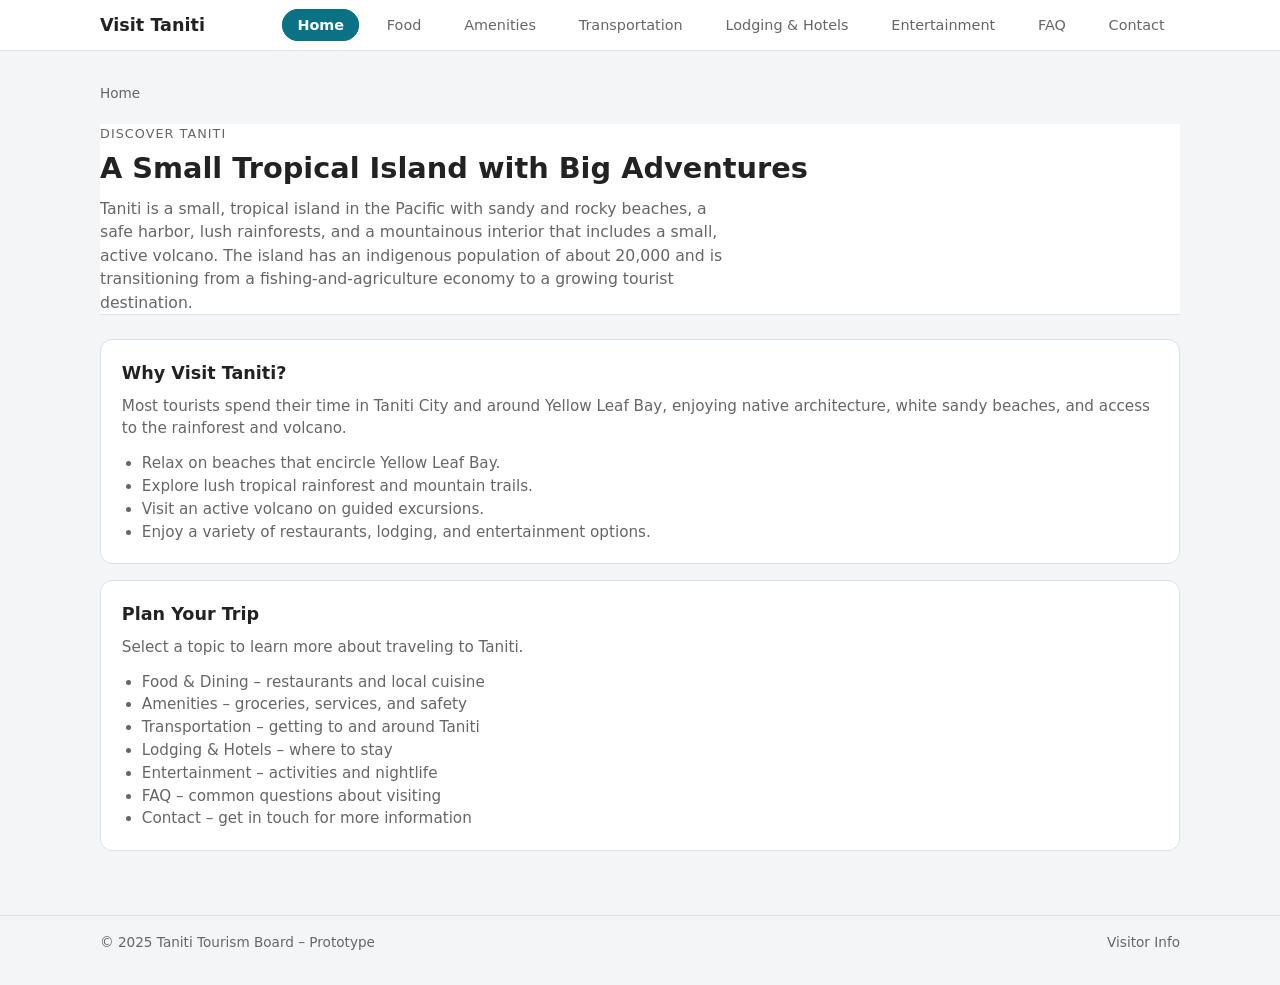
==== index.html @ 24893c01 "Local Taniti prototype" ====
<!DOCTYPE html>
<html lang="en">
<head>
  <meta charset="UTF-8" />
  <title>Visit Taniti – Welcome</title>
  <meta name="viewport" content="width=device-width, initial-scale=1" />
  <link rel="stylesheet" href="style/styles.css" />
</head>
<body>
  <header>
    <div class="shell">
      <div class="header-inner">
        <div class="brand">Visit Taniti</div>
        <nav aria-label="Primary">
          <ul>
            <li><a href="index.html" aria-current="page">Home</a></li>
            <li><a href="food.html">Food</a></li>
            <li><a href="amenities.html">Amenities</a></li>
            <li><a href="transportation.html">Transportation</a></li>
            <li><a href="lodging.html">Lodging &amp; Hotels</a></li>
            <li><a href="entertainment.html">Entertainment</a></li>
            <li><a href="faq.html">FAQ</a></li>
            <li><a href="contact.html">Contact</a></li>
          </ul>
        </nav>
      </div>
    </div>
  </header>

  <main>
    <div class="shell">
      <nav class="breadcrumbs" aria-label="Breadcrumb">
        <ol>
          <li aria-current="page">Home</li>
        </ol>
      </nav>

      <header class="page-header">
        <div class="page-kicker">Discover Taniti</div>
        <h1 class="page-title">A Small Tropical Island with Big Adventures</h1>
        <p class="page-subtitle">
          Taniti is a small, tropical island in the Pacific with sandy and rocky beaches,
          a safe harbor, lush rainforests, and a mountainous interior that includes a small,
          active volcano. The island has an indigenous population of about 20,000 and is
          transitioning from a fishing-and-agriculture economy to a growing tourist destination.
        </p>
      </header>

      <section class="card">
        <h2>Why Visit Taniti?</h2>
        <p>
          Most tourists spend their time in Taniti City and around Yellow Leaf Bay, enjoying
          native architecture, white sandy beaches, and access to the rainforest and volcano.
        </p>
        <ul>
          <li>Relax on beaches that encircle Yellow Leaf Bay.</li>
          <li>Explore lush tropical rainforest and mountain trails.</li>
          <li>Visit an active volcano on guided excursions.</li>
          <li>Enjoy a variety of restaurants, lodging, and entertainment options.</li>
        </ul>
      </section>

      <section class="card">
        <h2>Plan Your Trip</h2>
        <p>Select a topic to learn more about traveling to Taniti.</p>
        <ul>
          <li><a href="food.html">Food &amp; Dining – restaurants and local cuisine</a></li>
          <li><a href="amenities.html">Amenities – groceries, services, and safety</a></li>
          <li><a href="transportation.html">Transportation – getting to and around Taniti</a></li>
          <li><a href="lodging.html">Lodging &amp; Hotels – where to stay</a></li>
          <li><a href="entertainment.html">Entertainment – activities and nightlife</a></li>
          <li><a href="faq.html">FAQ – common questions about visiting</a></li>
          <li><a href="contact.html">Contact – get in touch for more information</a></li>
        </ul>
      </section>
    </div>
  </main>

  <footer>
    <div class="shell">
      <div class="footer-inner">
        <span>&copy; 2025 Taniti Tourism Board – Prototype</span>
        <ul>
          <li><a href="faq.html">Visitor Info</a></li>
        </ul>
      </div>
    </div>
  </footer>
</body>
</html>
---- style/styles.css ----
:root {
  --bg: #f4f5f7;
  --surface: #ffffff;
  --accent: #0b7285;
  --accent-soft: #e3fafc;
  --text: #222222;
  --muted: #666666;
  --border: #dde1e6;
}

/* Reset-ish */
* {
  box-sizing: border-box;
  margin: 0;
  padding: 0;
}

body {
  font-family: system-ui, -apple-system, BlinkMacSystemFont, "Segoe UI", sans-serif;
  background: var(--bg);
  color: var(--text);
  line-height: 1.5;
}

a {
  color: inherit;
  text-decoration: none;
}

a:focus-visible,
button:focus-visible,
input:focus-visible,
select:focus-visible,
textarea:focus-visible {
  outline: 2px solid var(--accent);
  outline-offset: 2px;
}

/* Layout shell */
.shell {
  max-width: 1120px;
  margin: 0 auto;
  padding: 0 1.25rem;
}

/* Header & Navigation */
header {
  background: #ffffff;
  border-bottom: 1px solid var(--border);
  position: sticky;
  top: 0;
  z-index: 100;
}

.header-inner {
  display: flex;
  align-items: center;
  justify-content: space-between;
  padding: 0.75rem 0;
  gap: 1.5rem;
}

.brand {
  font-weight: 700;
  font-size: 1.1rem;
}

nav ul {
  list-style: none;
  display: flex;
  flex-wrap: wrap;
  gap: 0.75rem;
}

nav a {
  padding: 0.45rem 0.9rem;
  border-radius: 999px;
  font-size: 0.9rem;
  color: var(--muted);
  border: 1px solid transparent;
  transition: background 0.15s ease, color 0.15s ease, border-color 0.15s ease;
}

nav a:hover {
  background: var(--accent-soft);
  color: var(--accent);
}

nav a[aria-current="page"] {
  background: var(--accent);
  color: #ffffff;
  border-color: var(--accent);
  font-weight: 600;
}

/* Main */
main {
  padding: 1.75rem 0 2.5rem;
}

/* Breadcrumbs */
.breadcrumbs {
  font-size: 0.85rem;
  margin: 0.25rem 0 1.25rem;
  color: var(--muted);
}

.breadcrumbs ol {
  list-style: none;
  display: flex;
  flex-wrap: wrap;
  gap: 0.25rem;
}

.breadcrumbs a {
  color: var(--accent);
  text-decoration: none;
}

.breadcrumbs a:hover {
  text-decoration: underline;
}

.breadcrumbs ol li::after {
  content: "›";
  margin-left: 0.25rem;
  margin-right: 0.25rem;
  color: var(--muted);
}

.breadcrumbs ol li:last-child::after {
  content: "";
}

/* Page header */
.page-header {
  margin-bottom: 1.5rem;
}

.page-kicker {
  font-size: 0.8rem;
  text-transform: uppercase;
  letter-spacing: 0.08em;
  color: var(--muted);
  margin-bottom: 0.25rem;
}

.page-title {
  font-size: 1.8rem;
  margin-bottom: 0.4rem;
}

.page-subtitle {
  max-width: 640px;
  font-size: 0.98rem;
  color: var(--muted);
}

/* Two-column layout */
.layout {
  display: grid;
  grid-template-columns: minmax(0, 2.2fr) minmax(0, 1fr);
  gap: 1.5rem;
  align-items: flex-start;
}

/* Cards */
.card {
  background: var(--surface);
  border-radius: 12px;
  border: 1px solid var(--border);
  padding: 1.25rem 1.3rem;
  margin-bottom: 1rem;
}

.card h2 {
  font-size: 1.1rem;
  margin-bottom: 0.5rem;
}

.card p {
  font-size: 0.95rem;
  color: var(--muted);
  margin-bottom: 0.75rem;
}

.card ul {
  padding-left: 1.25rem;
  font-size: 0.95rem;
  color: var(--muted);
}

/* Side panel */
.side-panel {
  position: sticky;
  top: 4.25rem;
}

.side-panel h3 {
  font-size: 0.95rem;
  margin-bottom: 0.5rem;
}

.side-panel p {
  font-size: 0.85rem;
  color: var(--muted);
  margin-bottom: 0.75rem;
}

/* Hero (home page) */
.hero {
  background: var(--surface);
  padding: 2.25rem 1.5rem;
  border-radius: 14px;
  border: 1px solid var(--border);
  text-align: center;
  margin-bottom: 2rem;
}

.hero h1 {
  font-size: 2.1rem;
  color: var(--accent);
  margin-bottom: 0.75rem;
}

.hero p {
  max-width: 640px;
  margin: 0.5rem auto;
  color: var(--muted);
}

/* Home grid navigation */
.section-title {
  font-size: 1.2rem;
  margin-bottom: 0.75rem;
}

.grid {
  display: grid;
  grid-template-columns: repeat(auto-fit, minmax(220px, 1fr));
  gap: 1.25rem;
  margin-top: 1rem;
}

.card-nav {
  background: var(--surface);
  padding: 1.25rem;
  border-radius: 12px;
  border: 1px solid var(--border);
  text-align: center;
  font-weight: 600;
  display: block;
  transition: 0.15s ease;
}

.card-nav:hover {
  background: var(--accent-soft);
  border-color: var(--accent);
  color: var(--accent);
}
/* Plan Your Trip Page */
.planning-grid {
  display: grid;
  grid-template-columns: repeat(auto-fit, minmax(260px, 1fr));
  gap: 1.5rem;
  margin-top: 1.25rem;
}

.planning-card {
  background: var(--surface);
  border: 1px solid var(--border);
  border-radius: 12px;
  padding: 1.5rem;
  transition: background 0.15s ease,
              border-color 0.15s ease,
              transform 0.15s ease;
}

.planning-card:hover {
  background: var(--accent-soft);
  border-color: var(--accent);
  transform: translateY(-2px);
}

.planning-card h2 {
  font-size: 1.1rem;
  margin-bottom: 0.5rem;
}

.planning-card p {
  color: var(--muted);
  font-size: 0.95rem;
  margin-bottom: 1rem;
}

.planning-card a {
  display: inline-block;
  color: var(--accent);
  font-weight: 600;
}

.planning-card a:hover {
  text-decoration: underline;
}

.quick-checklist {
  background: var(--surface);
  border: 1px solid var(--border);
  border-radius: 12px;
  padding: 1.5rem;
  margin-top: 2rem;
}

.quick-checklist h2 {
  margin-bottom: 0.75rem;
}

.quick-checklist ul {
  padding-left: 1.25rem;
  color: var(--muted);
}

/* FAQ items */
.faq-item + .faq-item {
  margin-top: 0.75rem;
}

.faq-question {
  font-weight: 600;
  margin-bottom: 0.1rem;
}

/* Forms (Contact page) */
form label {
  font-size: 0.9rem;
  font-weight: 500;
}

form input[type="text"],
form input[type="email"],
form select,
form textarea {
  width: 100%;
  padding: 0.4rem;
  margin-top: 0.2rem;
  border-radius: 6px;
  border: 1px solid var(--border);
  font: inherit;
}

form textarea {
  resize: vertical;
}

.form-field {
  margin-top: 0.75rem;
}

.button-primary {
  padding: 0.5rem 1.1rem;
  border-radius: 999px;
  border: 1px solid var(--accent);
  background: var(--accent);
  color: #fff;
  cursor: pointer;
  font: inherit;
  margin-top: 1rem;
}

.button-primary:hover {
  background: #0a6373;
}

/* Footer */
footer {
  border-top: 1px solid var(--border);
  padding: 1rem 0 2rem;
  font-size: 0.85rem;
  color: var(--muted);
  margin-top: 0.5rem;
}

.footer-inner {
  display: flex;
  justify-content: space-between;
  gap: 1rem;
  flex-wrap: wrap;
  align-items: center;
}

footer ul {
  list-style: none;
  display: flex;
  gap: 0.75rem;
  flex-wrap: wrap;
}

/* Responsive */
@media (max-width: 900px) {
  .header-inner {
    flex-direction: column;
    align-items: flex-start;
  }

  .layout {
    grid-template-columns: minmax(0, 1fr);
  }

  .side-panel {
    position: static;
  }
}

@media (max-width: 600px) {
  .page-title {
    font-size: 1.5rem;
  }

  .hero h1 {
    font-size: 1.8rem;
  }
}
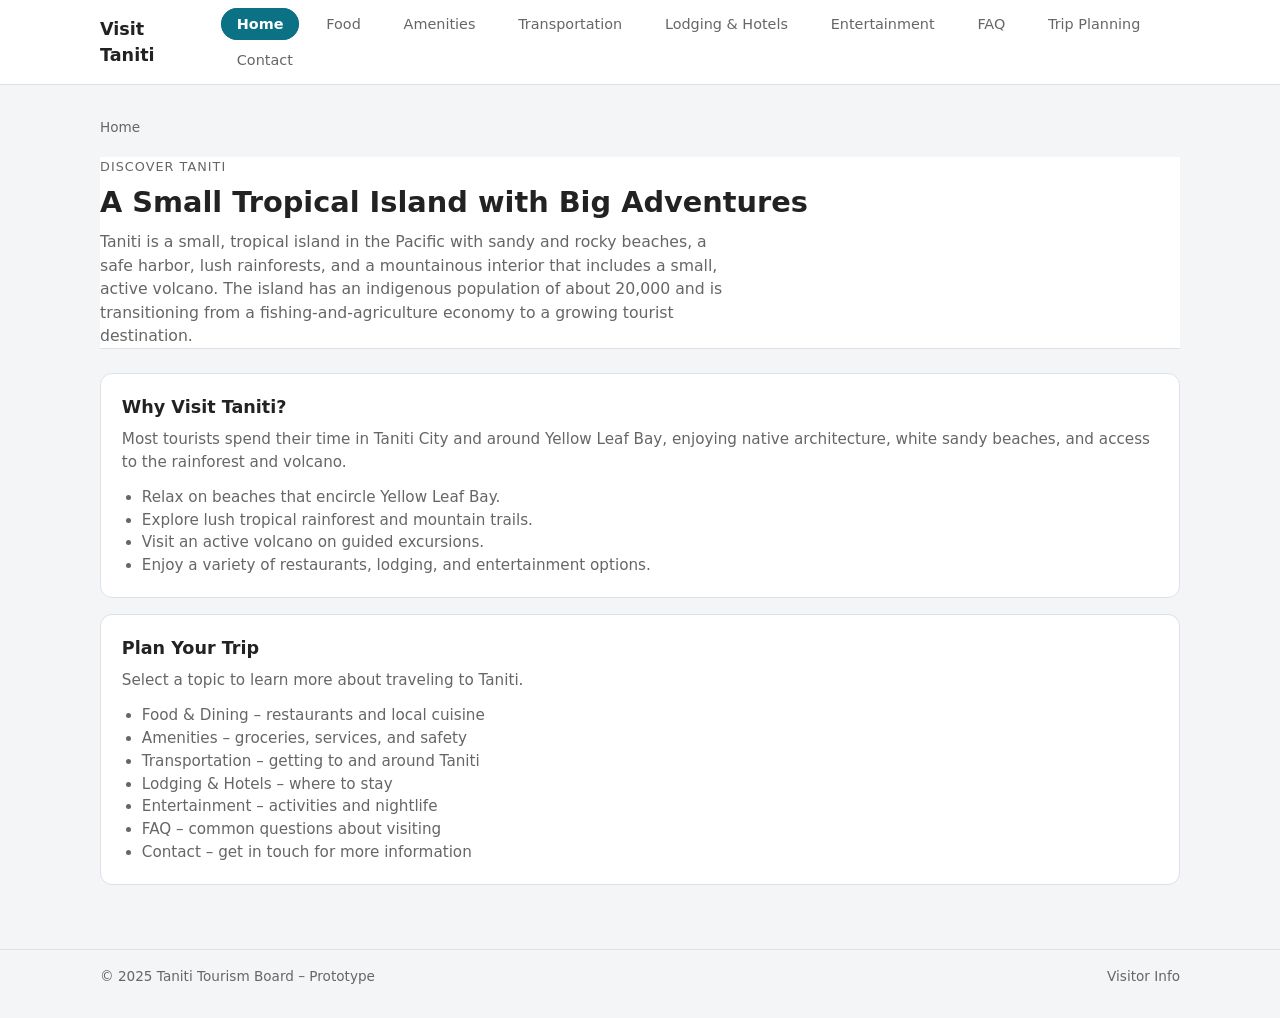
==== commit 6f4e5631: "Local Taniti prototype" ====
--- a/index.html
+++ b/index.html
@@ -20,6 +20,7 @@
             <li><a href="lodging.html">Lodging &amp; Hotels</a></li>
             <li><a href="entertainment.html">Entertainment</a></li>
             <li><a href="faq.html">FAQ</a></li>
+            <li><a href="planyourtrip.html">Trip Planning</a></li>
             <li><a href="contact.html">Contact</a></li>
           </ul>
         </nav>
--- a/style/styles.css
+++ b/style/styles.css
@@ -261,7 +261,7 @@
 /* Plan Your Trip Page */
 .planning-grid {
   display: grid;
-  grid-template-columns: repeat(auto-fit, minmax(260px, 1fr));
+  grid-template-columns: repeat(2, 1fr);
   gap: 1.5rem;
   margin-top: 1.25rem;
 }
@@ -328,6 +328,51 @@
 .faq-question {
   font-weight: 600;
   margin-bottom: 0.1rem;
+}
+
+/* Trip Planning Button */
+.trip-button {
+  display: inline-flex;
+  align-items: center;
+  justify-content: center;
+
+  padding: 0.75rem 1.4rem;
+
+  background: var(--accent);
+  color: #ffffff;
+
+  border: 1px solid var(--accent);
+  border-radius: 999px;
+
+  font-size: 0.95rem;
+  font-weight: 600;
+
+  cursor: pointer;
+
+  transition:
+    background 0.15s ease,
+    border-color 0.15s ease,
+    transform 0.15s ease,
+    box-shadow 0.15s ease;
+}
+
+.trip-button:hover {
+  background: #0a6373;
+  border-color: #0a6373;
+
+  transform: translateY(-2px);
+
+  box-shadow: 0 6px 14px rgba(0,0,0,0.08);
+}
+
+.trip-button:active {
+  transform: translateY(0);
+  box-shadow: none;
+}
+
+.trip-button:focus-visible {
+  outline: 2px solid var(--accent);
+  outline-offset: 3px;
 }
 
 /* Forms (Contact page) */
